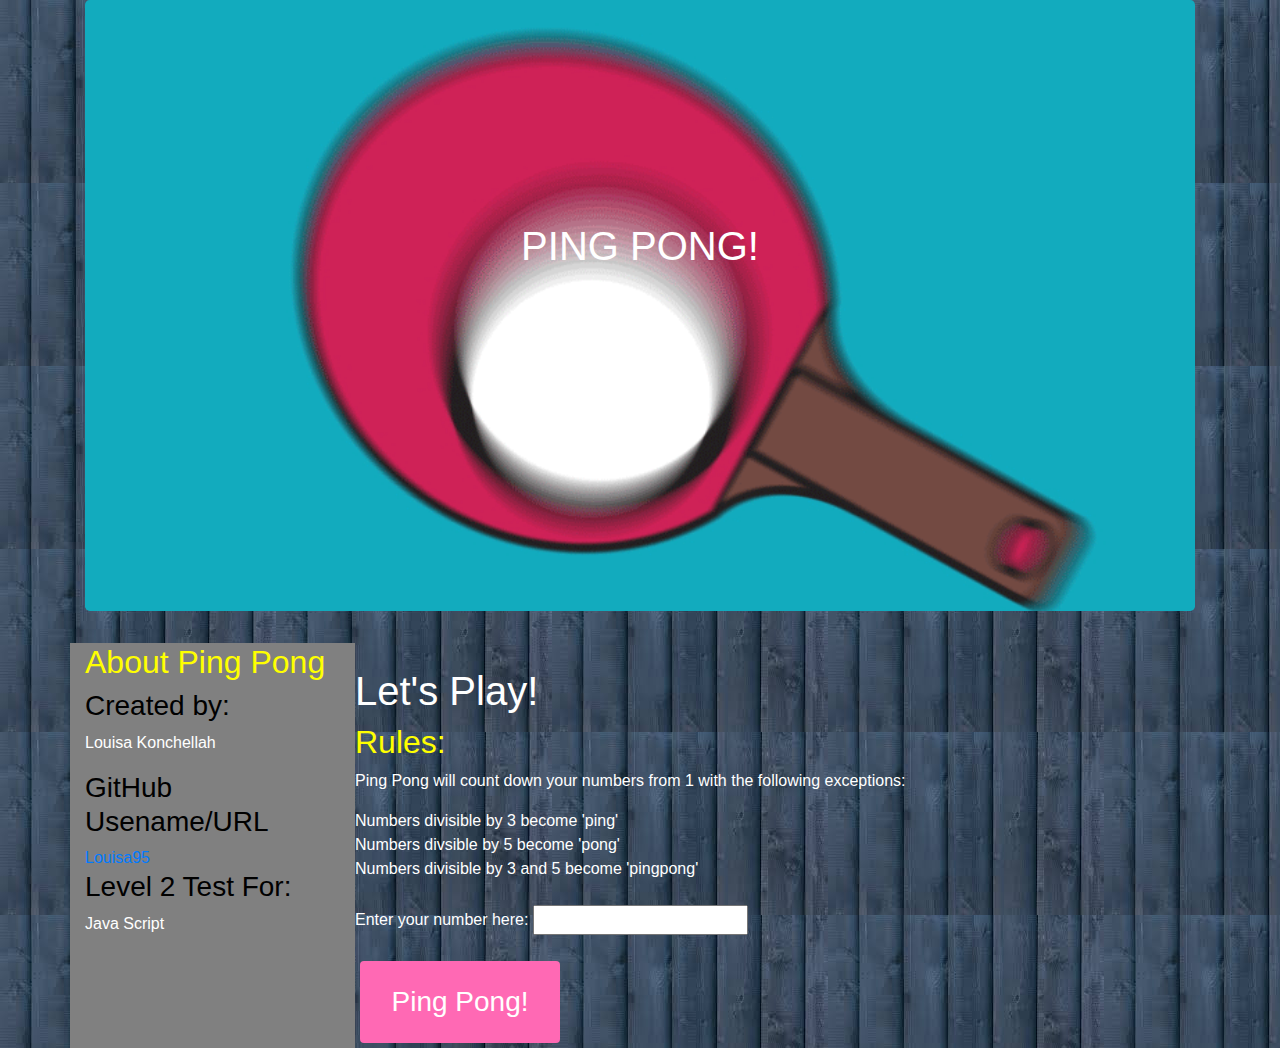
==== index.html @ 297576f1 "updated files" ====
<!DOCTYPE html>
<html lang="en">
<head>
  <meta charset="UTF-8">
  <meta name="viewport" content="width=device-width, initial-scale=1.0">
  <meta http-equiv="X-UA-Compatible" content="ie=edge">
  <title>PingPong IP</title>
</head>
<link rel="stylesheet" href="https://maxcdn.bootstrapcdn.com/bootstrap/4.0.0/css/bootstrap.min.css" integrity="sha384-Gn5384xqQ1aoWXA+058RXPxPg6fy4IWvTNh0E263XmFcJlSAwiGgFAW/dAiS6JXm" crossorigin="anonymous">
<script src="https://maxcdn.bootstrapcdn.com/bootstrap/4.0.0/js/bootstrap.min.js" integrity="sha384-JZR6Spejh4U02d8jOt6vLEHfe/JQGiRRSQQxSfFWpi1MquVdAyjUar5+76PVCmYl" crossorigin="anonymous"></script>
<link href="css/bootstrap.css" rel="stylesheet" type="text/css">
<link href="css/styles.css" rel="stylesheet" type="text/css">

<body>
<div class="container">
  <div class= "jumbotron">
  <h1 id ="PP">PING PONG!</h1>
  </div>


  <div class='row'>
  <div class= "col-md-3" id="col">
  <h2> About Ping Pong</h2>
  <h3> Created by:</h3>
  <p>Louisa Konchellah</p>
  <h3>GitHub Usename/URL</h3>
  <a href="https://github.com/louisa95"> Louisa95</a>

  <h3>Level 2 Test For:</h3>
  <p>Java Script</p>
  </div>



 <div class= ></div>
  <form id="myForm">
    <div class="form-group">
      <br>
      <h1>Let's Play!</h1>
      <h2>Rules:</h2>
      <p>Ping Pong will count down your numbers from 1 with the following exceptions:</p>
      <div class=ol>
      <li>Numbers divisible by 3 become 'ping'</li>
      <li>Numbers divsible by 5 become 'pong'</li>
      <li>Numbers divisible by 3 and 5 become 'pingpong'</li>
      <br>
      <label for="userInput">Enter your number here:</label>
      <input id="userInput" type="text">
    </div>
    </div>
    <button type="submit" class="btn" id="button">Ping Pong!</button>
  </form>

  <div id="result">
    <p id="display"></p>
  </div>
</div>
</div>
<script src="https://code.jquery.com/jquery-3.2.1.slim.min.js" integrity="sha384-KJ3o2DKtIkvYIK3UENzmM7KCkRr/rE9/Qpg6aAZGJwFDMVNA/GpGFF93hXpG5KkN" crossorigin="anonymous"></script>
<script src="https://cdnjs.cloudflare.com/ajax/libs/popper.js/1.12.9/umd/popper.min.js" integrity="sha384-ApNbgh9B+Y1QKtv3Rn7W3mgPxhU9K/ScQsAP7hUibX39j7fakFPskvXusvfa0b4Q" crossorigin="anonymous"></script>
<script src="js/jquery-3.3.1.js"></script>
<script src="js/scripts.js"></script>


    </body>
  </html>
---- css/styles.css ----
.grid {
    display: grid;
    grid-template-columns: repeat(2, 1fr);
    grid-gap: 10px;
}
.span-col-12{grid-column: span 12 / auto;}

.span-col-5{grid-column: span 5 / auto;}

.span-col-7{grid-column: span 7 / auto;}

 .jumbotron {
   color:white;
  background-image: url("../css/img/tt.img");
  background-size: cover;
      padding-top: 20%;
      padding-bottom: 30%;
  text-align: center;

}
#button{
  display: inline-block;
  border-radius: 4px;
  background-color: #FF69B4;
  border: none;
  color: #FFFFFF;
  text-align: center;
  font-size: 28px;
  padding: 20px;
  width: 200px;
  transition: all 0.5s;
  cursor: pointer;
  margin: 5px;
}
#float{
  float: left;
}
body {
    background-image: url("../css/img/download3.img");

}
h1 #PP{
 font-family: sans-serif ;
 color: black;
}

#vp{
  text-decoration-color: yellow;
}
.container{
  background-color: : grey;
  color:white;
}
#col{
  background-color:Gray;
  text-decoration-color: yellow;


}
h2{
   color: yellow;

}
h3{
  color:black;
}
p{
  color:white;
}
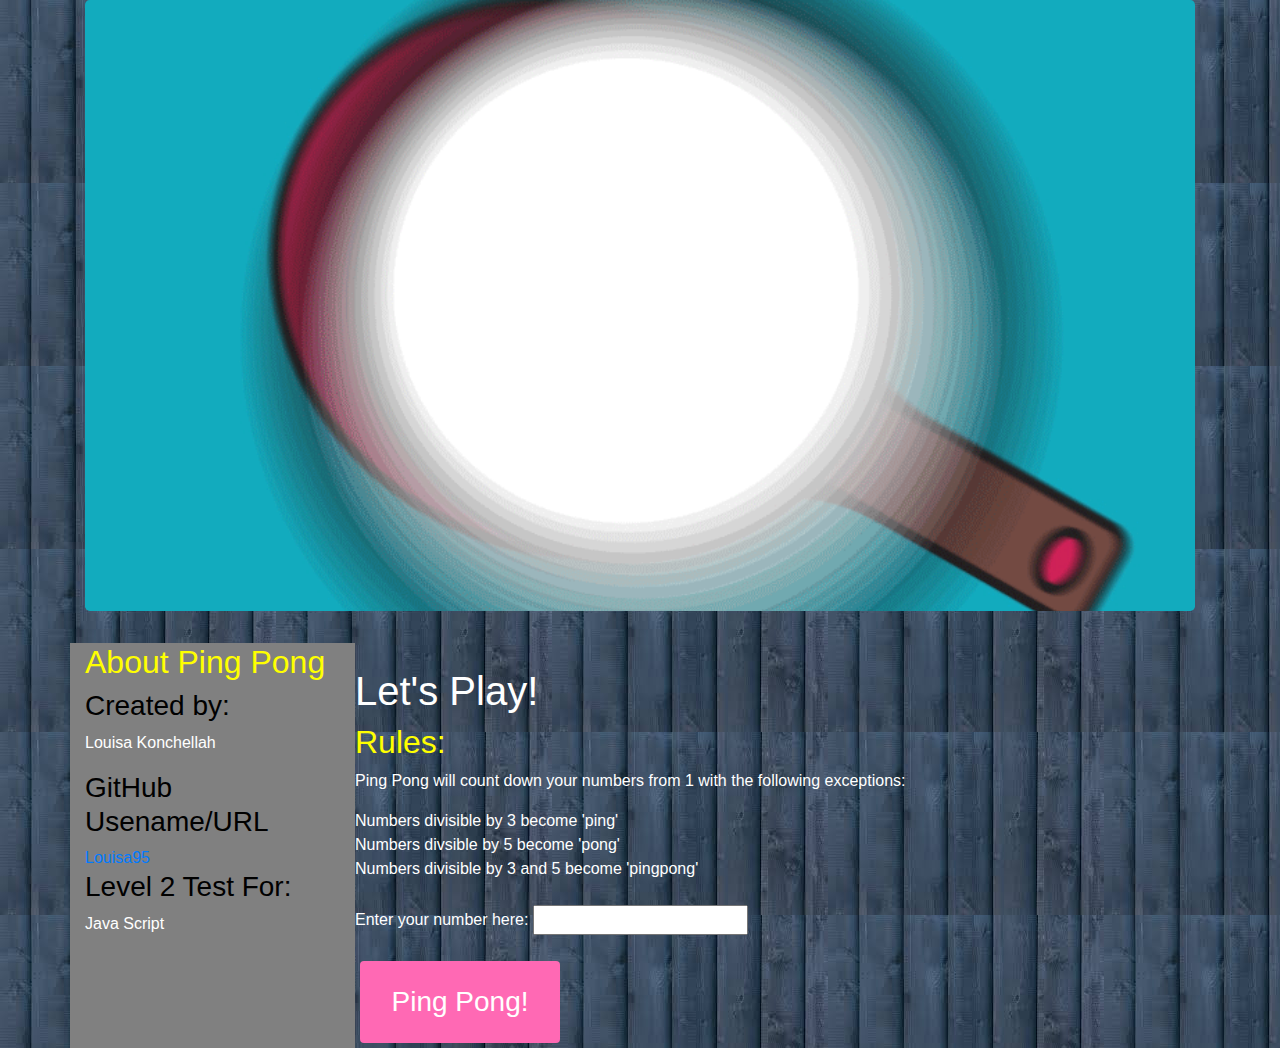
==== commit c8709e4d: "deployment" ====
--- a/index.html
+++ b/index.html
@@ -1,5 +1,6 @@
 <!DOCTYPE html>
 <html lang="en">
+
 <head>
   <meta charset="UTF-8">
   <meta name="viewport" content="width=device-width, initial-scale=1.0">
@@ -7,60 +8,61 @@
   <title>PingPong IP</title>
 </head>
 <link rel="stylesheet" href="https://maxcdn.bootstrapcdn.com/bootstrap/4.0.0/css/bootstrap.min.css" integrity="sha384-Gn5384xqQ1aoWXA+058RXPxPg6fy4IWvTNh0E263XmFcJlSAwiGgFAW/dAiS6JXm" crossorigin="anonymous">
-<script src="https://maxcdn.bootstrapcdn.com/bootstrap/4.0.0/js/bootstrap.min.js" integrity="sha384-JZR6Spejh4U02d8jOt6vLEHfe/JQGiRRSQQxSfFWpi1MquVdAyjUar5+76PVCmYl" crossorigin="anonymous"></script>
+
 <link href="css/bootstrap.css" rel="stylesheet" type="text/css">
 <link href="css/styles.css" rel="stylesheet" type="text/css">
 
 <body>
-<div class="container">
-  <div class= "jumbotron">
-  <h1 id ="PP">PING PONG!</h1>
-  </div>
+  <div class="container">
+    <div class="jumbotron">
+      <h1 id="PP">PING PONG!</h1>
+    </div>
 
 
-  <div class='row'>
-  <div class= "col-md-3" id="col">
-  <h2> About Ping Pong</h2>
-  <h3> Created by:</h3>
-  <p>Louisa Konchellah</p>
-  <h3>GitHub Usename/URL</h3>
-  <a href="https://github.com/louisa95"> Louisa95</a>
+    <div class='row'>
+      <div class="col-md-3" id="col">
+        <h2> About Ping Pong</h2>
+        <h3> Created by:</h3>
+        <p>Louisa Konchellah</p>
+        <h3>GitHub Usename/URL</h3>
+        <a href="https://github.com/louisa95"> Louisa95</a>
 
-  <h3>Level 2 Test For:</h3>
-  <p>Java Script</p>
-  </div>
+        <h3>Level 2 Test For:</h3>
+        <p>Java Script</p>
+      </div>
 
 
 
- <div class= ></div>
-  <form id="myForm">
-    <div class="form-group">
-      <br>
-      <h1>Let's Play!</h1>
-      <h2>Rules:</h2>
-      <p>Ping Pong will count down your numbers from 1 with the following exceptions:</p>
-      <div class=ol>
-      <li>Numbers divisible by 3 become 'ping'</li>
-      <li>Numbers divsible by 5 become 'pong'</li>
-      <li>Numbers divisible by 3 and 5 become 'pingpong'</li>
-      <br>
-      <label for="userInput">Enter your number here:</label>
-      <input id="userInput" type="text">
+      <div class=></div>
+      <form id="myForm">
+        <div class="form-group">
+          <br>
+          <h1>Let's Play!</h1>
+          <h2>Rules:</h2>
+          <p>Ping Pong will count down your numbers from 1 with the following exceptions:</p>
+          <div class=ol>
+            <li>Numbers divisible by 3 become 'ping'</li>
+            <li>Numbers divsible by 5 become 'pong'</li>
+            <li>Numbers divisible by 3 and 5 become 'pingpong'</li>
+            <br>
+            <label for="userInput">Enter your number here:</label>
+            <input id="userInput" type="text">
+          </div>
+        </div>
+        <button type="submit" class="btn" id="button">Ping Pong!</button>
+      </form>
+      <p id="display"></p>
+
     </div>
-    </div>
-    <button type="submit" class="btn" id="button">Ping Pong!</button>
-  </form>
-
-  <div id="result">
-    <p id="display"></p>
   </div>
-</div>
-</div>
-<script src="https://code.jquery.com/jquery-3.2.1.slim.min.js" integrity="sha384-KJ3o2DKtIkvYIK3UENzmM7KCkRr/rE9/Qpg6aAZGJwFDMVNA/GpGFF93hXpG5KkN" crossorigin="anonymous"></script>
-<script src="https://cdnjs.cloudflare.com/ajax/libs/popper.js/1.12.9/umd/popper.min.js" integrity="sha384-ApNbgh9B+Y1QKtv3Rn7W3mgPxhU9K/ScQsAP7hUibX39j7fakFPskvXusvfa0b4Q" crossorigin="anonymous"></script>
-<script src="js/jquery-3.3.1.js"></script>
-<script src="js/scripts.js"></script>
+  <script src="js/jquery-3.3.1.js"></script>
+  <script src="js/scripts.js"></script>
+  <script src="https://code.jquery.com/jquery-3.2.1.slim.min.js" integrity="sha384-KJ3o2DKtIkvYIK3UENzmM7KCkRr/rE9/Qpg6aAZGJwFDMVNA/GpGFF93hXpG5KkN" crossorigin="anonymous"></script>
+  
+  <script src="https://maxcdn.bootstrapcdn.com/bootstrap/4.0.0/js/bootstrap.min.js" integrity="sha384-JZR6Spejh4U02d8jOt6vLEHfe/JQGiRRSQQxSfFWpi1MquVdAyjUar5+76PVCmYl" crossorigin="anonymous"></script>
 
 
-    </body>
-  </html>
+
+</body>
+
+</html>
